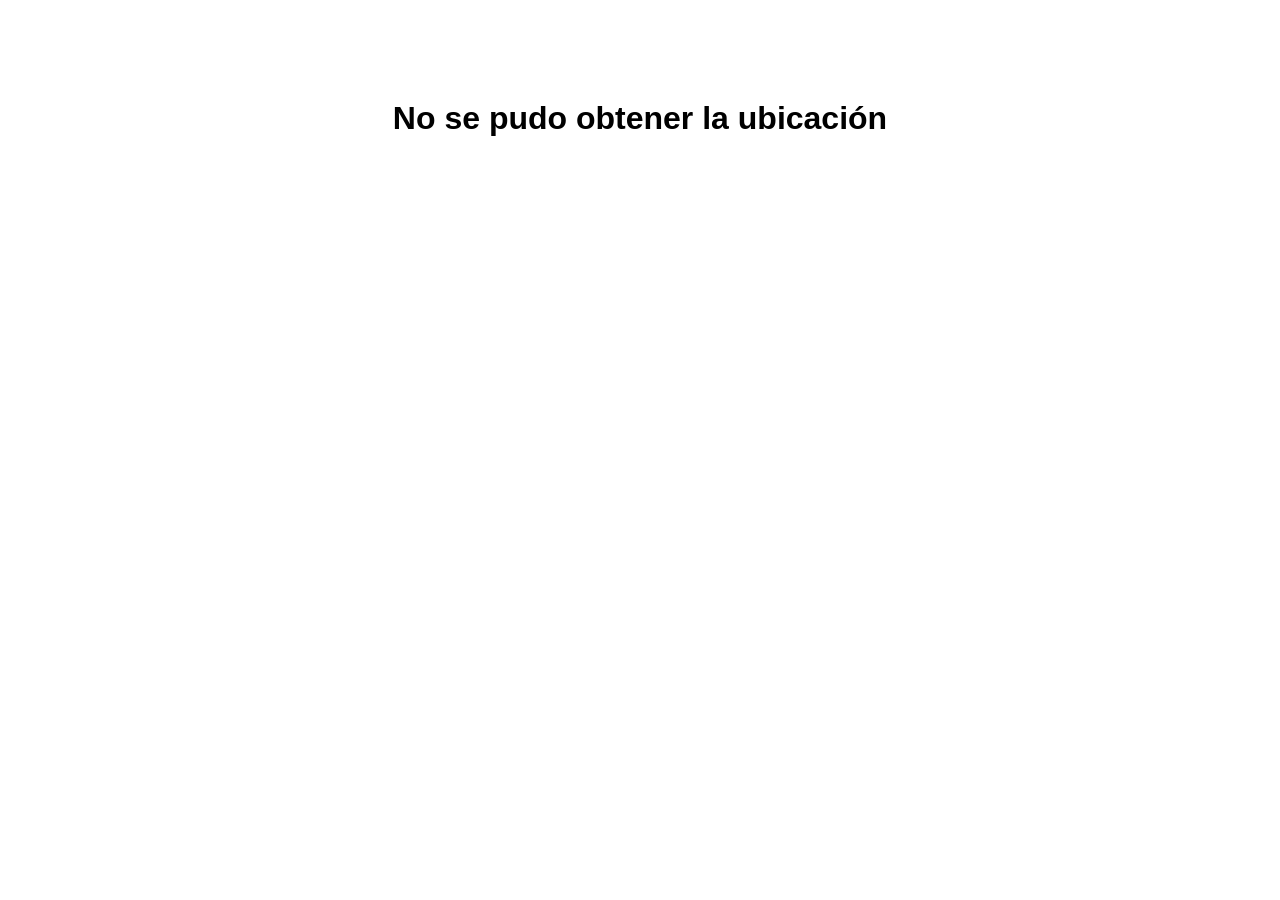
==== gps.html @ 029cef42 "aaa" ====
<!DOCTYPE html>
<html lang="es">
<head>
    <meta charset="UTF-8">
    <meta name="viewport" content="width=device-width, initial-scale=1.0">
    <title>Geolocalización PRL</title>

    <style>
        body {
            font-family: Arial;
            text-align: center;
            margin-top: 100px;
        }
        h1 {
            font-size: 2em;
        }
    </style>
</head>
<body>

<h1 id="mensaje">Detectando ubicación...</h1>

<script>
// 📍 Coordenadas objetivo (tu clase)
const latObjetivo = 43.538058;
const lonObjetivo = -5.705044;

// 📏 Radio en metros
const radio = 30;

// 📐 Función para calcular distancia (fórmula Haversine)
function calcularDistancia(lat1, lon1, lat2, lon2) {
    const R = 6371000; // radio tierra en metros
    const toRad = x => x * Math.PI / 180;

    const dLat = toRad(lat2 - lat1);
    const dLon = toRad(lon2 - lon1);

    const a = Math.sin(dLat/2) * Math.sin(dLat/2) +
              Math.cos(toRad(lat1)) * Math.cos(toRad(lat2)) *
              Math.sin(dLon/2) * Math.sin(dLon/2);

    const c = 2 * Math.atan2(Math.sqrt(a), Math.sqrt(1-a));
    return R * c;
}

// 📡 Obtener ubicación
if (navigator.geolocation) {

    navigator.geolocation.getCurrentPosition(pos => {

        const lat = pos.coords.latitude;
        const lon = pos.coords.longitude;

        const distancia = calcularDistancia(lat, lon, latObjetivo, lonObjetivo);

        console.log("Distancia:", distancia);

        if (distancia <= radio) {
            document.getElementById("mensaje").innerText = "Estas en clase 👨‍🏫";
        } else {
            document.getElementById("mensaje").innerText = "Espero que sea la hora del pinchu 😏";
        }

    }, () => {
        document.getElementById("mensaje").innerText = "No se pudo obtener la ubicación";
    });

} else {
    document.getElementById("mensaje").innerText = "Geolocalización no soportada";
}
</script>

</body>
</html>
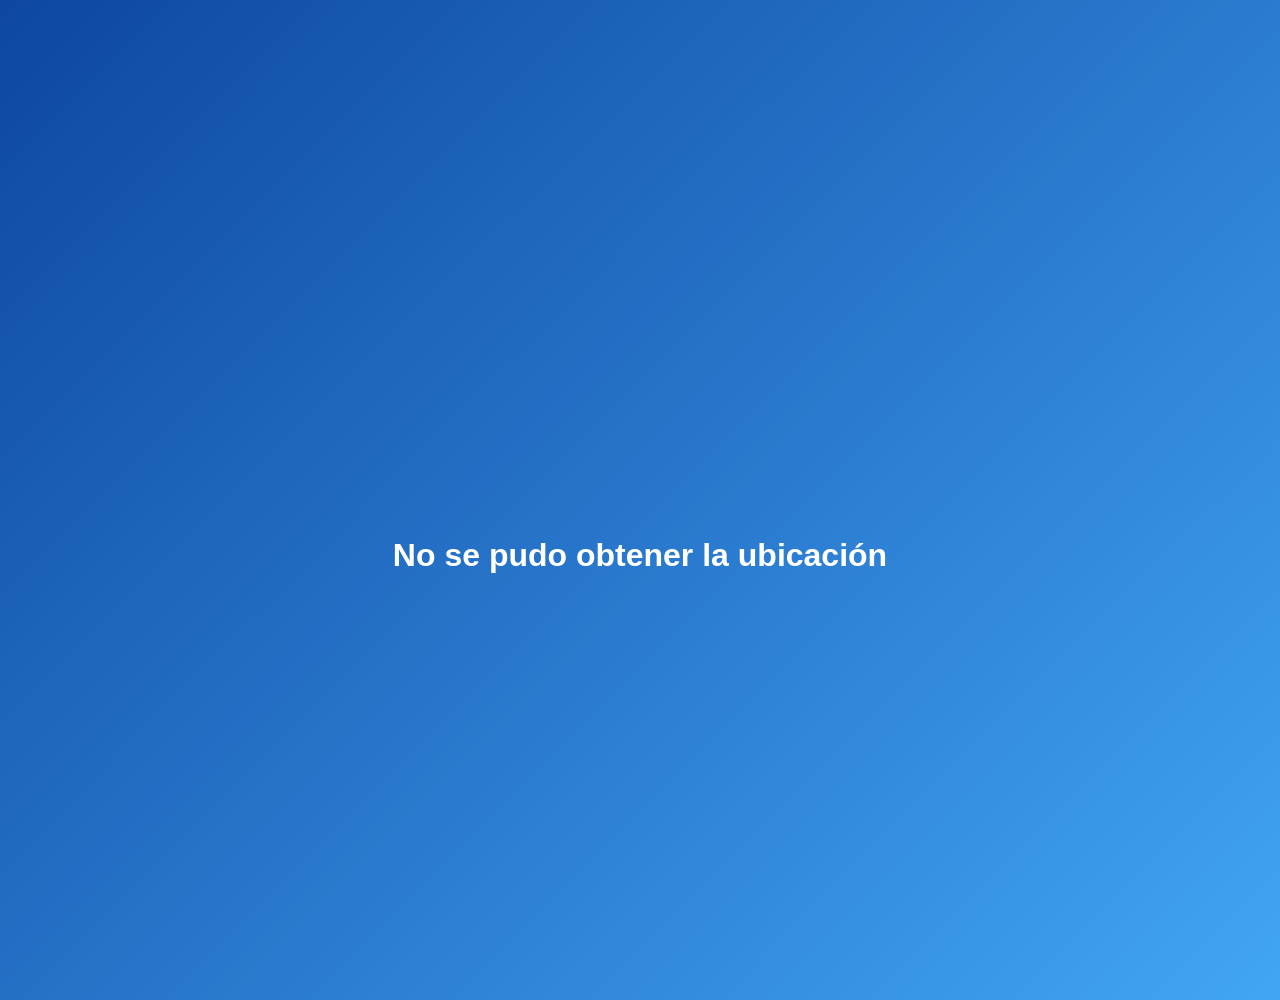
==== commit 6e0ec159: "a" ====
--- a/gps.html
+++ b/gps.html
@@ -4,6 +4,7 @@
     <meta charset="UTF-8">
     <meta name="viewport" content="width=device-width, initial-scale=1.0">
     <title>Geolocalización PRL</title>
+    <link rel="stylesheet" href="style.css">
 
     <style>
         body {
--- a/style.css
+++ b/style.css
@@ -0,0 +1,40 @@
+  body {
+            margin: 0;
+            font-family: Arial, sans-serif;
+            background: linear-gradient(135deg, #0d47a1, #42a5f5);
+            color: white;
+            display: flex;
+            align-items: center;
+            justify-content: center;
+            height: 100vh;
+        }
+
+        .card {
+            text-align: center;
+            padding: 30px;
+            background: rgba(255,255,255,0.1);
+            border-radius: 15px;
+            width: 90%;
+            max-width: 400px;
+        }
+
+        h1 {
+            margin-bottom: 10px;
+        }
+
+        .status {
+            margin-top: 15px;
+            font-size: 14px;
+            opacity: 0.8;
+        }
+
+        button {
+            margin-top: 20px;
+            padding: 12px 25px;
+            border: none;
+            background: white;
+            color: #0d47a1;
+            font-weight: bold;
+            border-radius: 8px;
+            cursor: pointer;
+        }
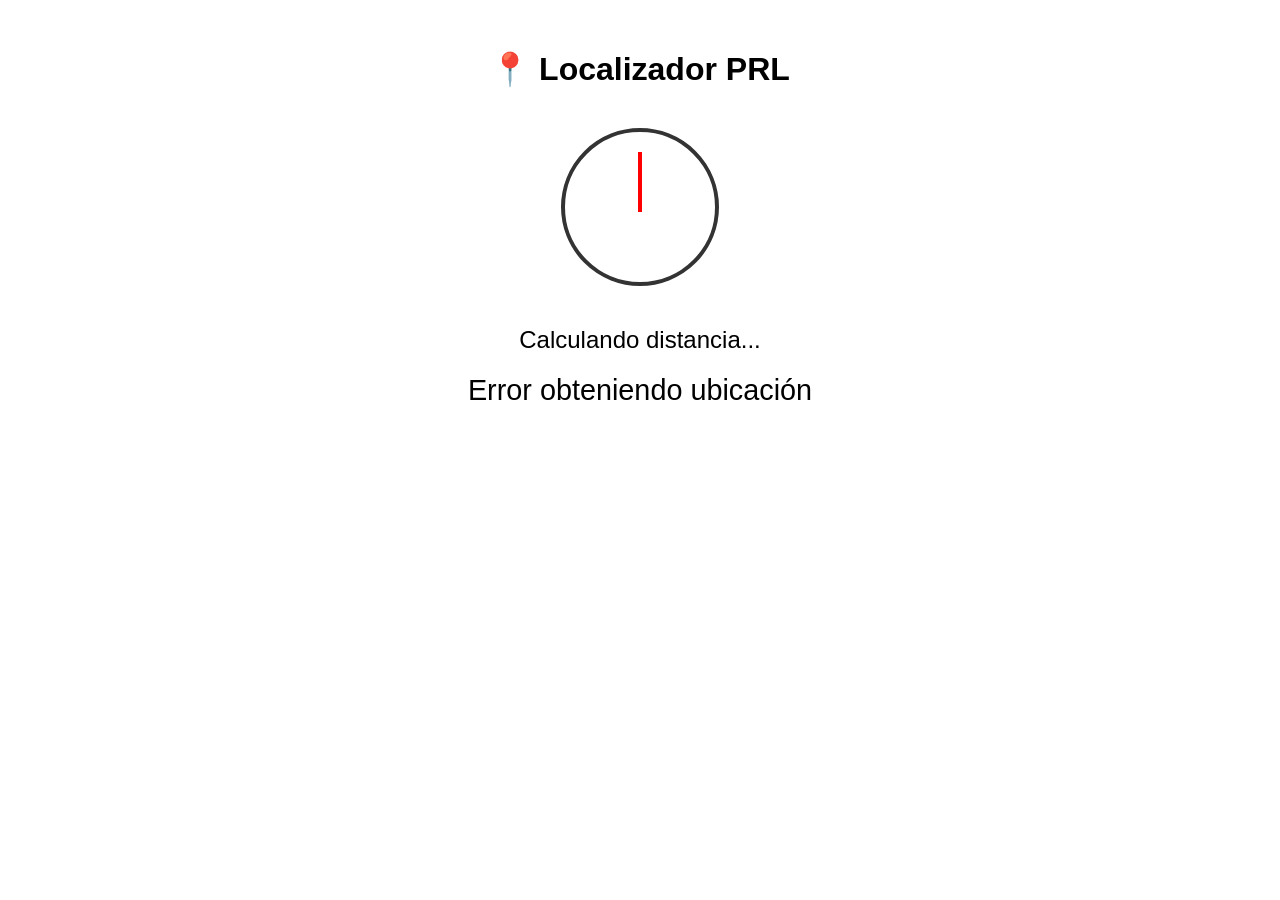
==== commit f38c8982: "a" ====
--- a/gps.html
+++ b/gps.html
@@ -1,75 +1,123 @@
 <!DOCTYPE html>
 <html lang="es">
 <head>
-    <meta charset="UTF-8">
-    <meta name="viewport" content="width=device-width, initial-scale=1.0">
-    <title>Geolocalización PRL</title>
-    <link rel="stylesheet" href="style.css">
+<meta charset="UTF-8">
+<meta name="viewport" content="width=device-width, initial-scale=1.0">
+<title>PRL Geo App</title>
 
-    <style>
-        body {
-            font-family: Arial;
-            text-align: center;
-            margin-top: 100px;
-        }
-        h1 {
-            font-size: 2em;
-        }
-    </style>
+<style>
+    body {
+        font-family: Arial;
+        text-align: center;
+        margin-top: 50px;
+    }
+
+    #brujula {
+        margin: 40px auto;
+        width: 150px;
+        height: 150px;
+        border: 4px solid #333;
+        border-radius: 50%;
+        position: relative;
+    }
+
+    #flecha {
+        width: 4px;
+        height: 60px;
+        background: red;
+        position: absolute;
+        top: 20px;
+        left: 50%;
+        transform-origin: bottom center;
+        transform: translateX(-50%) rotate(0deg);
+    }
+
+    #distancia {
+        font-size: 1.5em;
+        margin-top: 20px;
+    }
+
+    #mensaje {
+        font-size: 1.8em;
+        margin-top: 20px;
+    }
+</style>
 </head>
 <body>
 
-<h1 id="mensaje">Detectando ubicación...</h1>
+<h1>📍 Localizador PRL</h1>
+
+<div id="brujula">
+    <div id="flecha"></div>
+</div>
+
+<div id="distancia">Calculando distancia...</div>
+<div id="mensaje">Detectando ubicación...</div>
 
 <script>
-// 📍 Coordenadas objetivo (tu clase)
+// 📍 Punto objetivo
 const latObjetivo = 43.538058;
 const lonObjetivo = -5.705044;
-
-// 📏 Radio en metros
 const radio = 30;
 
-// 📐 Función para calcular distancia (fórmula Haversine)
+// 📐 Distancia (Haversine)
 function calcularDistancia(lat1, lon1, lat2, lon2) {
-    const R = 6371000; // radio tierra en metros
+    const R = 6371000;
     const toRad = x => x * Math.PI / 180;
 
     const dLat = toRad(lat2 - lat1);
     const dLon = toRad(lon2 - lon1);
 
-    const a = Math.sin(dLat/2) * Math.sin(dLat/2) +
-              Math.cos(toRad(lat1)) * Math.cos(toRad(lat2)) *
-              Math.sin(dLon/2) * Math.sin(dLon/2);
+    const a = Math.sin(dLat/2)**2 +
+              Math.cos(toRad(lat1)) *
+              Math.cos(toRad(lat2)) *
+              Math.sin(dLon/2)**2;
 
-    const c = 2 * Math.atan2(Math.sqrt(a), Math.sqrt(1-a));
-    return R * c;
+    return R * (2 * Math.atan2(Math.sqrt(a), Math.sqrt(1-a)));
 }
 
-// 📡 Obtener ubicación
-if (navigator.geolocation) {
+// 🧭 Calcular rumbo (bearing)
+function calcularRumbo(lat1, lon1, lat2, lon2) {
+    const toRad = x => x * Math.PI / 180;
+    const toDeg = x => x * 180 / Math.PI;
 
-    navigator.geolocation.getCurrentPosition(pos => {
+    const dLon = toRad(lon2 - lon1);
 
-        const lat = pos.coords.latitude;
-        const lon = pos.coords.longitude;
+    const y = Math.sin(dLon) * Math.cos(toRad(lat2));
+    const x = Math.cos(toRad(lat1)) * Math.sin(toRad(lat2)) -
+              Math.sin(toRad(lat1)) * Math.cos(toRad(lat2)) * Math.cos(dLon);
 
-        const distancia = calcularDistancia(lat, lon, latObjetivo, lonObjetivo);
+    let brng = toDeg(Math.atan2(y, x));
+    return (brng + 360) % 360;
+}
 
-        console.log("Distancia:", distancia);
+// 📡 Obtener posición continuamente
+navigator.geolocation.watchPosition(pos => {
 
-        if (distancia <= radio) {
-            document.getElementById("mensaje").innerText = "Estas en clase 👨‍🏫";
-        } else {
-            document.getElementById("mensaje").innerText = "Espero que sea la hora del pinchu 😏";
-        }
+    const lat = pos.coords.latitude;
+    const lon = pos.coords.longitude;
 
-    }, () => {
-        document.getElementById("mensaje").innerText = "No se pudo obtener la ubicación";
-    });
+    const distancia = calcularDistancia(lat, lon, latObjetivo, lonObjetivo);
+    const rumbo = calcularRumbo(lat, lon, latObjetivo, lonObjetivo);
 
-} else {
-    document.getElementById("mensaje").innerText = "Geolocalización no soportada";
-}
+    // 📏 Mostrar distancia
+    document.getElementById("distancia").innerText =
+        "Distancia: " + distancia.toFixed(1) + " metros";
+
+    // 📍 Mensaje
+    if (distancia <= radio) {
+        document.getElementById("mensaje").innerText = "Estas en clase 👨‍🏫";
+    } else {
+        document.getElementById("mensaje").innerText = "Espero que sea la hora del pinchu 😏";
+    }
+
+    // 🧭 Rotar flecha hacia el objetivo
+    document.getElementById("flecha").style.transform =
+        `translateX(-50%) rotate(${rumbo}deg)`;
+
+}, () => {
+    document.getElementById("mensaje").innerText = "Error obteniendo ubicación";
+});
 </script>
 
 </body>
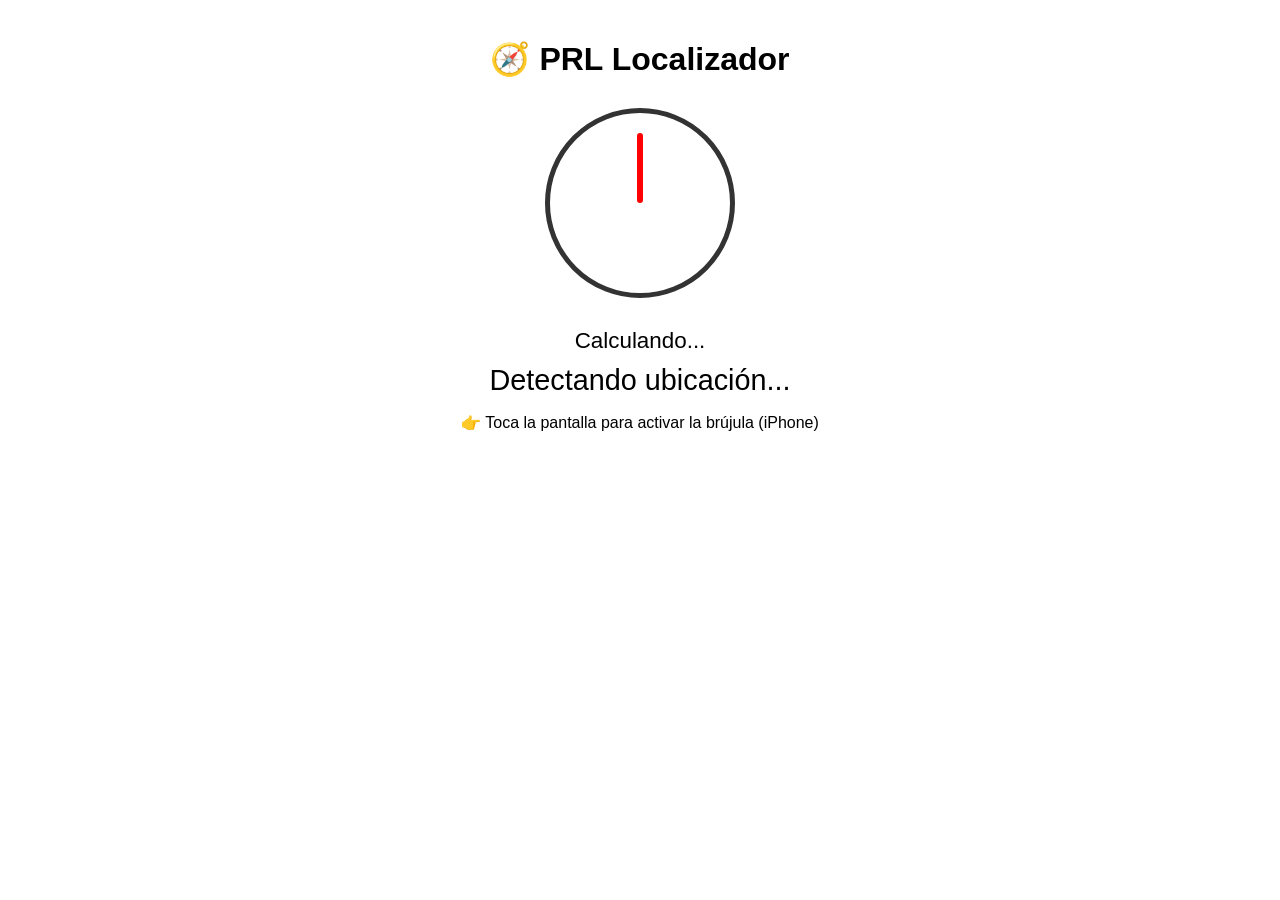
==== commit 1dbd3f82: "aa" ====
--- a/gps.html
+++ b/gps.html
@@ -3,62 +3,64 @@
 <head>
 <meta charset="UTF-8">
 <meta name="viewport" content="width=device-width, initial-scale=1.0">
-<title>PRL Geo App</title>
+<title>PRL Brújula PRO</title>
 
 <style>
-    body {
-        font-family: Arial;
-        text-align: center;
-        margin-top: 50px;
-    }
+body {
+    font-family: Arial;
+    text-align: center;
+    margin-top: 40px;
+}
 
-    #brujula {
-        margin: 40px auto;
-        width: 150px;
-        height: 150px;
-        border: 4px solid #333;
-        border-radius: 50%;
-        position: relative;
-    }
+#brujula {
+    margin: 30px auto;
+    width: 180px;
+    height: 180px;
+    border: 5px solid #333;
+    border-radius: 50%;
+    position: relative;
+}
 
-    #flecha {
-        width: 4px;
-        height: 60px;
-        background: red;
-        position: absolute;
-        top: 20px;
-        left: 50%;
-        transform-origin: bottom center;
-        transform: translateX(-50%) rotate(0deg);
-    }
+#flecha {
+    width: 6px;
+    height: 70px;
+    background: red;
+    position: absolute;
+    top: 20px;
+    left: 50%;
+    transform-origin: bottom center;
+    transform: translateX(-50%) rotate(0deg);
+    border-radius: 3px;
+}
 
-    #distancia {
-        font-size: 1.5em;
-        margin-top: 20px;
-    }
+#distancia {
+    font-size: 1.4em;
+}
 
-    #mensaje {
-        font-size: 1.8em;
-        margin-top: 20px;
-    }
+#mensaje {
+    font-size: 1.8em;
+    margin-top: 10px;
+}
 </style>
 </head>
 <body>
 
-<h1>📍 Localizador PRL</h1>
+<h1>🧭 PRL Localizador</h1>
 
 <div id="brujula">
     <div id="flecha"></div>
 </div>
 
-<div id="distancia">Calculando distancia...</div>
+<div id="distancia">Calculando...</div>
 <div id="mensaje">Detectando ubicación...</div>
 
 <script>
-// 📍 Punto objetivo
+// 📍 Coordenadas objetivo
 const latObjetivo = 43.538058;
 const lonObjetivo = -5.705044;
 const radio = 30;
+
+let heading = 0; // orientación del móvil
 
 // 📐 Distancia (Haversine)
 function calcularDistancia(lat1, lon1, lat2, lon2) {
@@ -76,7 +78,7 @@
     return R * (2 * Math.atan2(Math.sqrt(a), Math.sqrt(1-a)));
 }
 
-// 🧭 Calcular rumbo (bearing)
+// 🧭 Rumbo al objetivo
 function calcularRumbo(lat1, lon1, lat2, lon2) {
     const toRad = x => x * Math.PI / 180;
     const toDeg = x => x * 180 / Math.PI;
@@ -87,11 +89,10 @@
     const x = Math.cos(toRad(lat1)) * Math.sin(toRad(lat2)) -
               Math.sin(toRad(lat1)) * Math.cos(toRad(lat2)) * Math.cos(dLon);
 
-    let brng = toDeg(Math.atan2(y, x));
-    return (brng + 360) % 360;
+    return (toDeg(Math.atan2(y, x)) + 360) % 360;
 }
 
-// 📡 Obtener posición continuamente
+// 📡 GPS en tiempo real
 navigator.geolocation.watchPosition(pos => {
 
     const lat = pos.coords.latitude;
@@ -102,7 +103,7 @@
 
     // 📏 Mostrar distancia
     document.getElementById("distancia").innerText =
-        "Distancia: " + distancia.toFixed(1) + " metros";
+        "Distancia: " + distancia.toFixed(1) + " m";
 
     // 📍 Mensaje
     if (distancia <= radio) {
@@ -111,14 +112,45 @@
         document.getElementById("mensaje").innerText = "Espero que sea la hora del pinchu 😏";
     }
 
-    // 🧭 Rotar flecha hacia el objetivo
+    // 🧭 Ajustar flecha (rumbo - orientación móvil)
+    const rotacion = rumbo - heading;
+
     document.getElementById("flecha").style.transform =
-        `translateX(-50%) rotate(${rumbo}deg)`;
+        `translateX(-50%) rotate(${rotacion}deg)`;
 
-}, () => {
-    document.getElementById("mensaje").innerText = "Error obteniendo ubicación";
 });
+
+// 📱 Orientación del dispositivo
+function activarOrientacion() {
+
+    // iOS necesita permiso
+    if (typeof DeviceOrientationEvent.requestPermission === "function") {
+        DeviceOrientationEvent.requestPermission()
+        .then(response => {
+            if (response === "granted") {
+                window.addEventListener("deviceorientation", manejarOrientacion);
+            }
+        });
+    } else {
+        // Android directamente
+        window.addEventListener("deviceorientationabsolute", manejarOrientacion);
+        window.addEventListener("deviceorientation", manejarOrientacion);
+    }
+}
+
+// 📐 Leer orientación
+function manejarOrientacion(event) {
+    if (event.absolute && event.alpha !== null) {
+        heading = 360 - event.alpha; // corrección brújula
+    }
+}
+
+// Activar al tocar pantalla (requisito iOS)
+document.body.addEventListener("click", activarOrientacion);
+
 </script>
+
+<p>👉 Toca la pantalla para activar la brújula (iPhone)</p>
 
 </body>
 </html>
